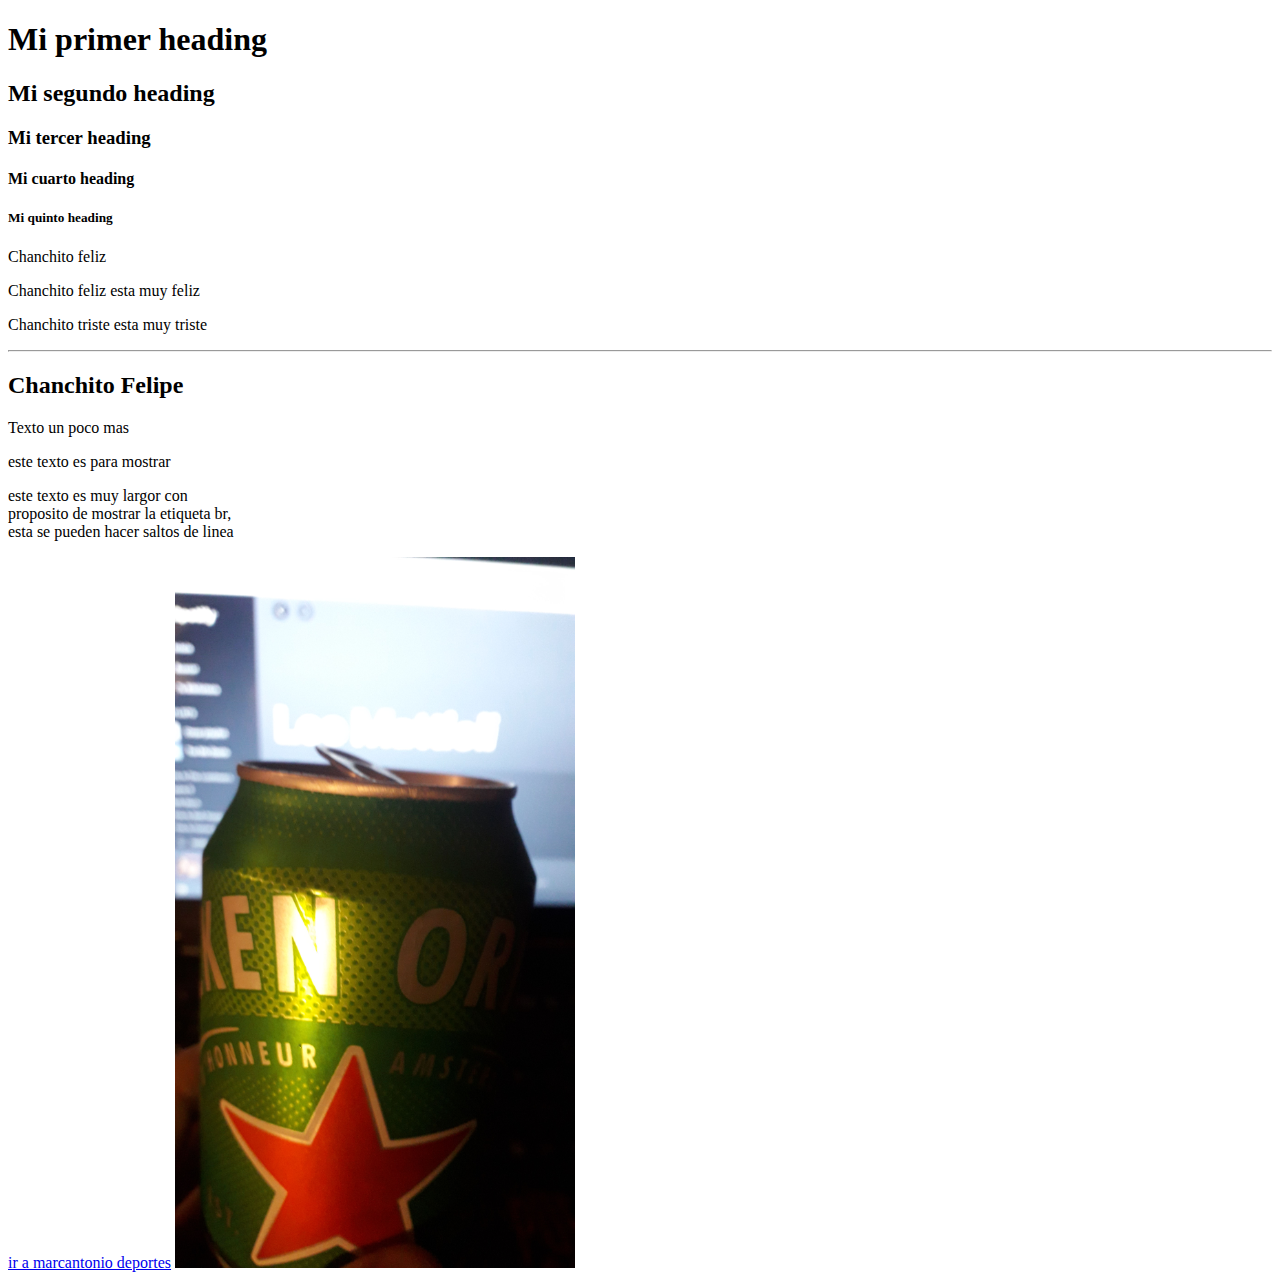
==== index.html @ 498c3e63 "se modifico el archivo index.html" ====
<!DOCTYPE html>
<html lang="en">
<head>
</head>
<body>
    <h1>Mi primer heading</h1>
    <h2>Mi segundo heading</h2>
    <h3>Mi tercer heading</h3>
    <h4>Mi cuarto heading</h4>
    <h5>Mi quinto heading</h5>
    <p>Chanchito feliz</p>
    <p>Chanchito feliz esta muy feliz</p>
    <p>Chanchito triste esta muy triste</p>
    <hr>
    <h2>Chanchito Felipe</h2>
    <p>Texto un poco mas</p>
<!--Este texto es un comentario y no va a aparecer en el explorardor-->
<p> este texto es para mostrar <span></span></p>
<p> este texto es muy largor con <br> proposito de mostrar la etiqueta br, <br> esta se pueden hacer saltos de linea</p>
<a target="_blank" href="https://marcantoniodeportes.com.ar">ir a marcantonio deportes</a>
<img src="img/lata.jpeg" width="400"">
</body>
</html>
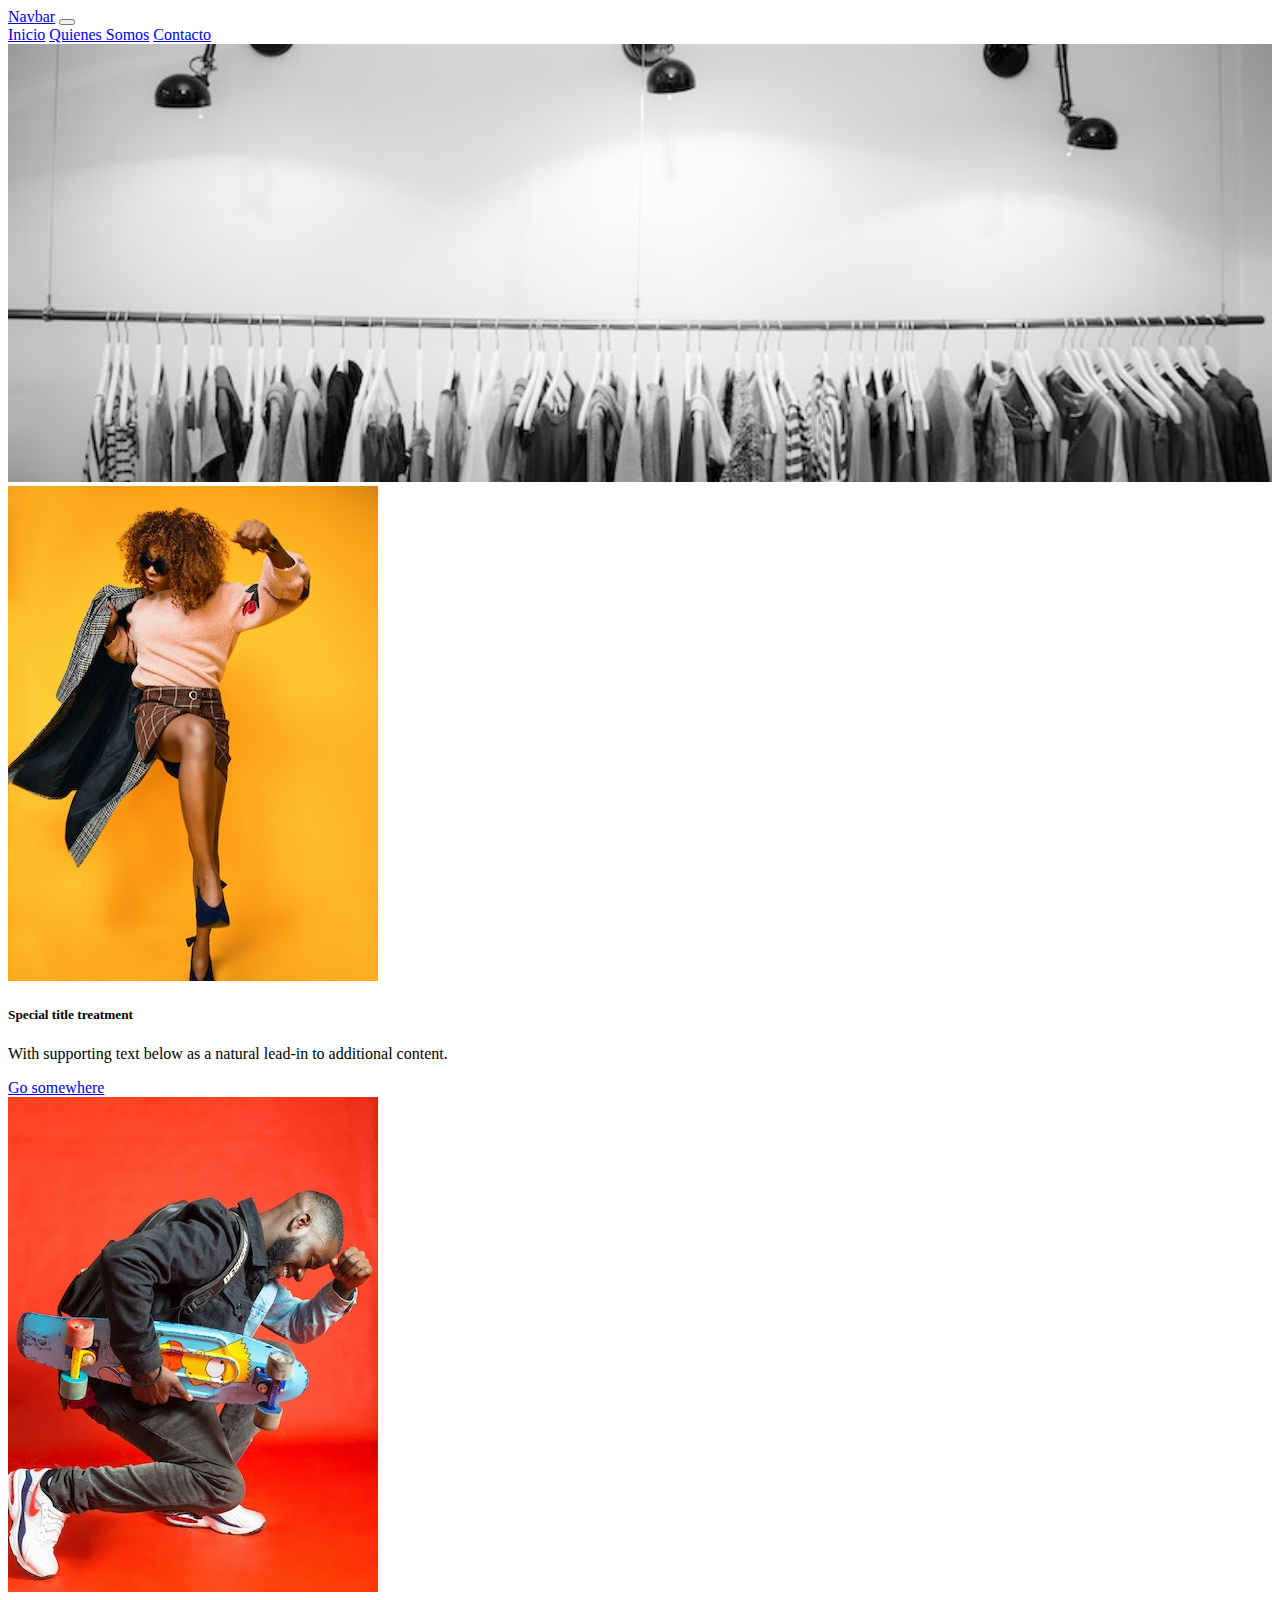
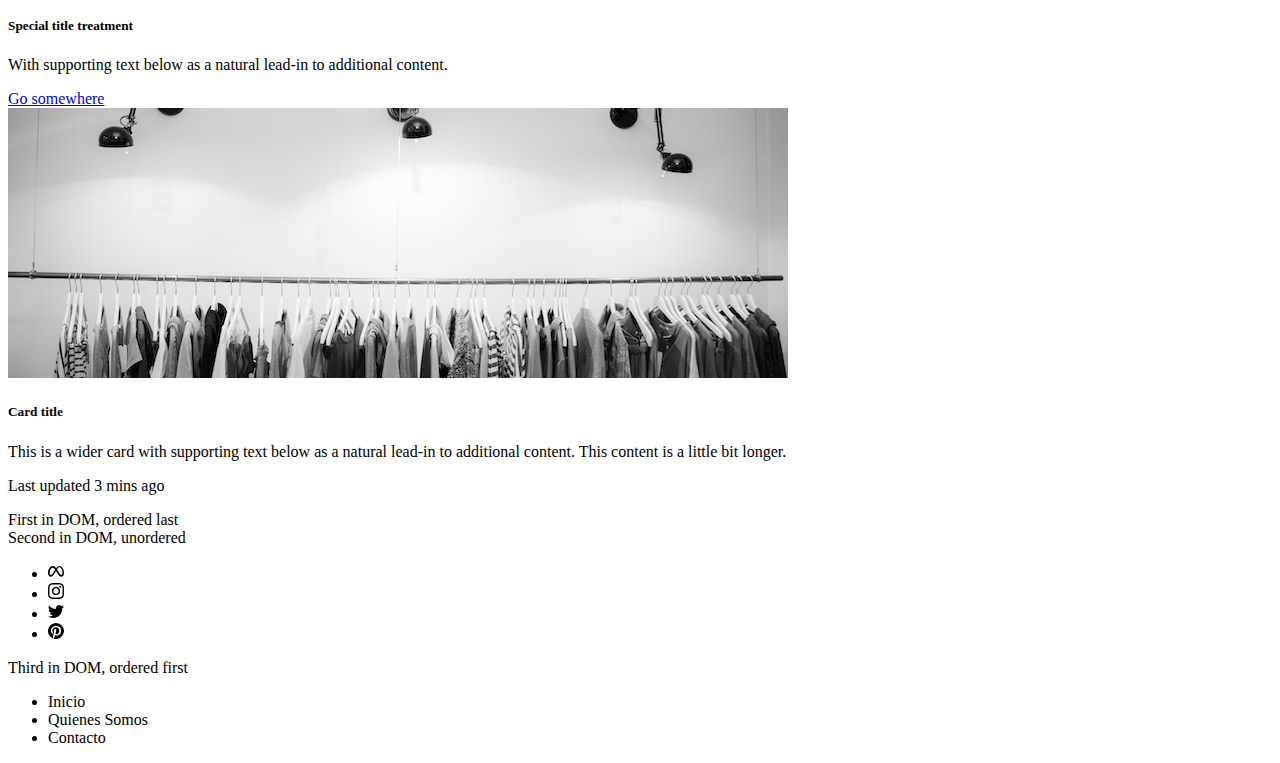
==== commit c58a938b: "se modifico el archivo index" ====
--- a/index.html
+++ b/index.html
@@ -1,23 +1,113 @@
 <!DOCTYPE html>
 <html lang="en">
+
 <head>
+    <meta charset="UTF-8">
+    <meta http-equiv="X-UA-Compatible" content="IE=edge">
+    <meta name="viewport" content="width=device-width, initial-scale=1.0">
+    <!-- CSS only -->
+    <link href="https://cdn.jsdelivr.net/npm/bootstrap@5.2.1/dist/css/bootstrap.min.css" rel="stylesheet"
+        integrity="sha384-iYQeCzEYFbKjA/T2uDLTpkwGzCiq6soy8tYaI1GyVh/UjpbCx/TYkiZhlZB6+fzT" crossorigin="anonymous">
+    <title>Document</title>
 </head>
 <body>
-    <h1>Mi primer heading</h1>
-    <h2>Mi segundo heading</h2>
-    <h3>Mi tercer heading</h3>
-    <h4>Mi cuarto heading</h4>
-    <h5>Mi quinto heading</h5>
-    <p>Chanchito feliz</p>
-    <p>Chanchito feliz esta muy feliz</p>
-    <p>Chanchito triste esta muy triste</p>
-    <hr>
-    <h2>Chanchito Felipe</h2>
-    <p>Texto un poco mas</p>
-<!--Este texto es un comentario y no va a aparecer en el explorardor-->
-<p> este texto es para mostrar <span></span></p>
-<p> este texto es muy largor con <br> proposito de mostrar la etiqueta br, <br> esta se pueden hacer saltos de linea</p>
-<a target="_blank" href="https://marcantoniodeportes.com.ar">ir a marcantonio deportes</a>
-<img src="img/lata.jpeg" width="400"">
+<header>
+    <nav class="navbar navbar-expand-lg bg-light">
+        <div class="container-fluid">
+          <a class="navbar-brand" href="#">Navbar</a>
+          <button class="navbar-toggler" type="button" data-bs-toggle="collapse" data-bs-target="#navbarNavAltMarkup" aria-controls="navbarNavAltMarkup" aria-expanded="false" aria-label="Toggle navigation">
+            <span class="navbar-toggler-icon"></span>
+          </button>
+          <div class="collapse navbar-collapse" id="navbarNavAltMarkup">
+            <div class="navbar-nav">
+              <a class="nav-link active" aria-current="page" href="#">Inicio</a>
+              <a class="nav-link" href="#">Quienes Somos</a>
+              <a class="nav-link" href="#">Contacto</a>
+            </div>
+          </div>
+        </div>
+      </nav>
+      <div>
+        <img src="img/780.jpg" width="100%" alt="">
+      </div>
+
+</header>
+<section>
+  <div class="row">
+    <div class="col-sm-6">
+      <div class="card">
+        <div class="card-body">
+          <img src="img/pexels-godisable-jacob-794062.jpg" alt="">
+          <h5 class="card-title">Special title treatment</h5>
+          <p class="card-text">With supporting text below as a natural lead-in to additional content.</p>
+          <a href="#" class="btn btn-primary">Go somewhere</a>
+        </div>
+      </div>
+    </div>
+    <div class="col-sm-6">
+      <div class="card">
+        <div class="card-body">
+          <img src="img/pexels-philip-boakye-1813947.jpg" alt="">
+          <h5 class="card-title">Special title treatment</h5>
+          <p class="card-text">With supporting text below as a natural lead-in to additional content.</p>
+          <a href="#" class="btn btn-primary">Go somewhere</a>
+        </div>
+      </div>
+    </div>
+  </div>
+</section>
+<section>
+  <div class="card bg-dark text-white">
+    <img class="card-img" src="img/780.jpg" alt="Card image">
+    <div class="card-img-overlay">
+      <h5 class="card-title">Card title</h5>
+      <p class="card-text">This is a wider card with supporting text below as a natural lead-in to additional content. This content is a little bit longer.</p>
+      <p class="card-text">Last updated 3 mins ago</p>
+    </div>
+  </div>
+</section>
+<section></section>
+
+<footer>
+    <div class="container text-center">
+        <div class="row">
+          <div class="col order-last">
+            First in DOM, ordered last
+          </div>
+          <div class="col">
+            Second in DOM, unordered
+            <ul>
+              <li><svg xmlns="http://www.w3.org/2000/svg" width="16" height="16" fill="currentColor" class="bi bi-meta" viewBox="0 0 16 16">
+                <path fill-rule="evenodd" d="M8.217 5.243C9.145 3.988 10.171 3 11.483 3 13.96 3 16 6.153 16.001 9.907c0 2.29-.986 3.725-2.757 3.725-1.543 0-2.395-.866-3.924-3.424l-.667-1.123-.118-.197a54.944 54.944 0 0 0-.53-.877l-1.178 2.08c-1.673 2.925-2.615 3.541-3.923 3.541C1.086 13.632 0 12.217 0 9.973 0 6.388 1.995 3 4.598 3c.319 0 .625.039.924.122.31.086.611.22.913.407.577.359 1.154.915 1.782 1.714Zm1.516 2.224c-.252-.41-.494-.787-.727-1.133L9 6.326c.845-1.305 1.543-1.954 2.372-1.954 1.723 0 3.102 2.537 3.102 5.653 0 1.188-.39 1.877-1.195 1.877-.773 0-1.142-.51-2.61-2.87l-.937-1.565ZM4.846 4.756c.725.1 1.385.634 2.34 2.001A212.13 212.13 0 0 0 5.551 9.3c-1.357 2.126-1.826 2.603-2.581 2.603-.777 0-1.24-.682-1.24-1.9 0-2.602 1.298-5.264 2.846-5.264.091 0 .181.006.27.018Z"/>
+              </svg>
+              <li><svg xmlns="http://www.w3.org/2000/svg" width="16" height="16" fill="currentColor" class="bi bi-instagram" viewBox="0 0 16 16">
+                <path d="M8 0C5.829 0 5.556.01 4.703.048 3.85.088 3.269.222 2.76.42a3.917 3.917 0 0 0-1.417.923A3.927 3.927 0 0 0 .42 2.76C.222 3.268.087 3.85.048 4.7.01 5.555 0 5.827 0 8.001c0 2.172.01 2.444.048 3.297.04.852.174 1.433.372 1.942.205.526.478.972.923 1.417.444.445.89.719 1.416.923.51.198 1.09.333 1.942.372C5.555 15.99 5.827 16 8 16s2.444-.01 3.298-.048c.851-.04 1.434-.174 1.943-.372a3.916 3.916 0 0 0 1.416-.923c.445-.445.718-.891.923-1.417.197-.509.332-1.09.372-1.942C15.99 10.445 16 10.173 16 8s-.01-2.445-.048-3.299c-.04-.851-.175-1.433-.372-1.941a3.926 3.926 0 0 0-.923-1.417A3.911 3.911 0 0 0 13.24.42c-.51-.198-1.092-.333-1.943-.372C10.443.01 10.172 0 7.998 0h.003zm-.717 1.442h.718c2.136 0 2.389.007 3.232.046.78.035 1.204.166 1.486.275.373.145.64.319.92.599.28.28.453.546.598.92.11.281.24.705.275 1.485.039.843.047 1.096.047 3.231s-.008 2.389-.047 3.232c-.035.78-.166 1.203-.275 1.485a2.47 2.47 0 0 1-.599.919c-.28.28-.546.453-.92.598-.28.11-.704.24-1.485.276-.843.038-1.096.047-3.232.047s-2.39-.009-3.233-.047c-.78-.036-1.203-.166-1.485-.276a2.478 2.478 0 0 1-.92-.598 2.48 2.48 0 0 1-.6-.92c-.109-.281-.24-.705-.275-1.485-.038-.843-.046-1.096-.046-3.233 0-2.136.008-2.388.046-3.231.036-.78.166-1.204.276-1.486.145-.373.319-.64.599-.92.28-.28.546-.453.92-.598.282-.11.705-.24 1.485-.276.738-.034 1.024-.044 2.515-.045v.002zm4.988 1.328a.96.96 0 1 0 0 1.92.96.96 0 0 0 0-1.92zm-4.27 1.122a4.109 4.109 0 1 0 0 8.217 4.109 4.109 0 0 0 0-8.217zm0 1.441a2.667 2.667 0 1 1 0 5.334 2.667 2.667 0 0 1 0-5.334z"/>
+              </svg></li></li>
+              <li><svg xmlns="http://www.w3.org/2000/svg" width="16" height="16" fill="currentColor" class="bi bi-twitter" viewBox="0 0 16 16">
+                <path d="M5.026 15c6.038 0 9.341-5.003 9.341-9.334 0-.14 0-.282-.006-.422A6.685 6.685 0 0 0 16 3.542a6.658 6.658 0 0 1-1.889.518 3.301 3.301 0 0 0 1.447-1.817 6.533 6.533 0 0 1-2.087.793A3.286 3.286 0 0 0 7.875 6.03a9.325 9.325 0 0 1-6.767-3.429 3.289 3.289 0 0 0 1.018 4.382A3.323 3.323 0 0 1 .64 6.575v.045a3.288 3.288 0 0 0 2.632 3.218 3.203 3.203 0 0 1-.865.115 3.23 3.23 0 0 1-.614-.057 3.283 3.283 0 0 0 3.067 2.277A6.588 6.588 0 0 1 .78 13.58a6.32 6.32 0 0 1-.78-.045A9.344 9.344 0 0 0 5.026 15z"/>
+              </svg></li>
+              <li><svg xmlns="http://www.w3.org/2000/svg" width="16" height="16" fill="currentColor" class="bi bi-pinterest" viewBox="0 0 16 16">
+                <path d="M8 0a8 8 0 0 0-2.915 15.452c-.07-.633-.134-1.606.027-2.297.146-.625.938-3.977.938-3.977s-.239-.479-.239-1.187c0-1.113.645-1.943 1.448-1.943.682 0 1.012.512 1.012 1.127 0 .686-.437 1.712-.663 2.663-.188.796.4 1.446 1.185 1.446 1.422 0 2.515-1.5 2.515-3.664 0-1.915-1.377-3.254-3.342-3.254-2.276 0-3.612 1.707-3.612 3.471 0 .688.265 1.425.595 1.826a.24.24 0 0 1 .056.23c-.061.252-.196.796-.222.907-.035.146-.116.177-.268.107-1-.465-1.624-1.926-1.624-3.1 0-2.523 1.834-4.84 5.286-4.84 2.775 0 4.932 1.977 4.932 4.62 0 2.757-1.739 4.976-4.151 4.976-.811 0-1.573-.421-1.834-.919l-.498 1.902c-.181.695-.669 1.566-.995 2.097A8 8 0 1 0 8 0z"/>
+              </svg></li>
+            </ul>
+          </div>
+          <div class="col order-first">
+            Third in DOM, ordered first
+            <ul>
+              <li>Inicio</li>
+              <li>Quienes Somos</li>
+              <li>Contacto</li>
+            </ul>
+          </div>
+        </div>
+      </div>
+
+</footer>
+
+    <!-- JavaScript Bundle with Popper -->
+    <script src="https://cdn.jsdelivr.net/npm/bootstrap@5.2.1/dist/js/bootstrap.bundle.min.js"
+        integrity="sha384-u1OknCvxWvY5kfmNBILK2hRnQC3Pr17a+RTT6rIHI7NnikvbZlHgTPOOmMi466C8"
+        crossorigin="anonymous"></script>
 </body>
+
 </html>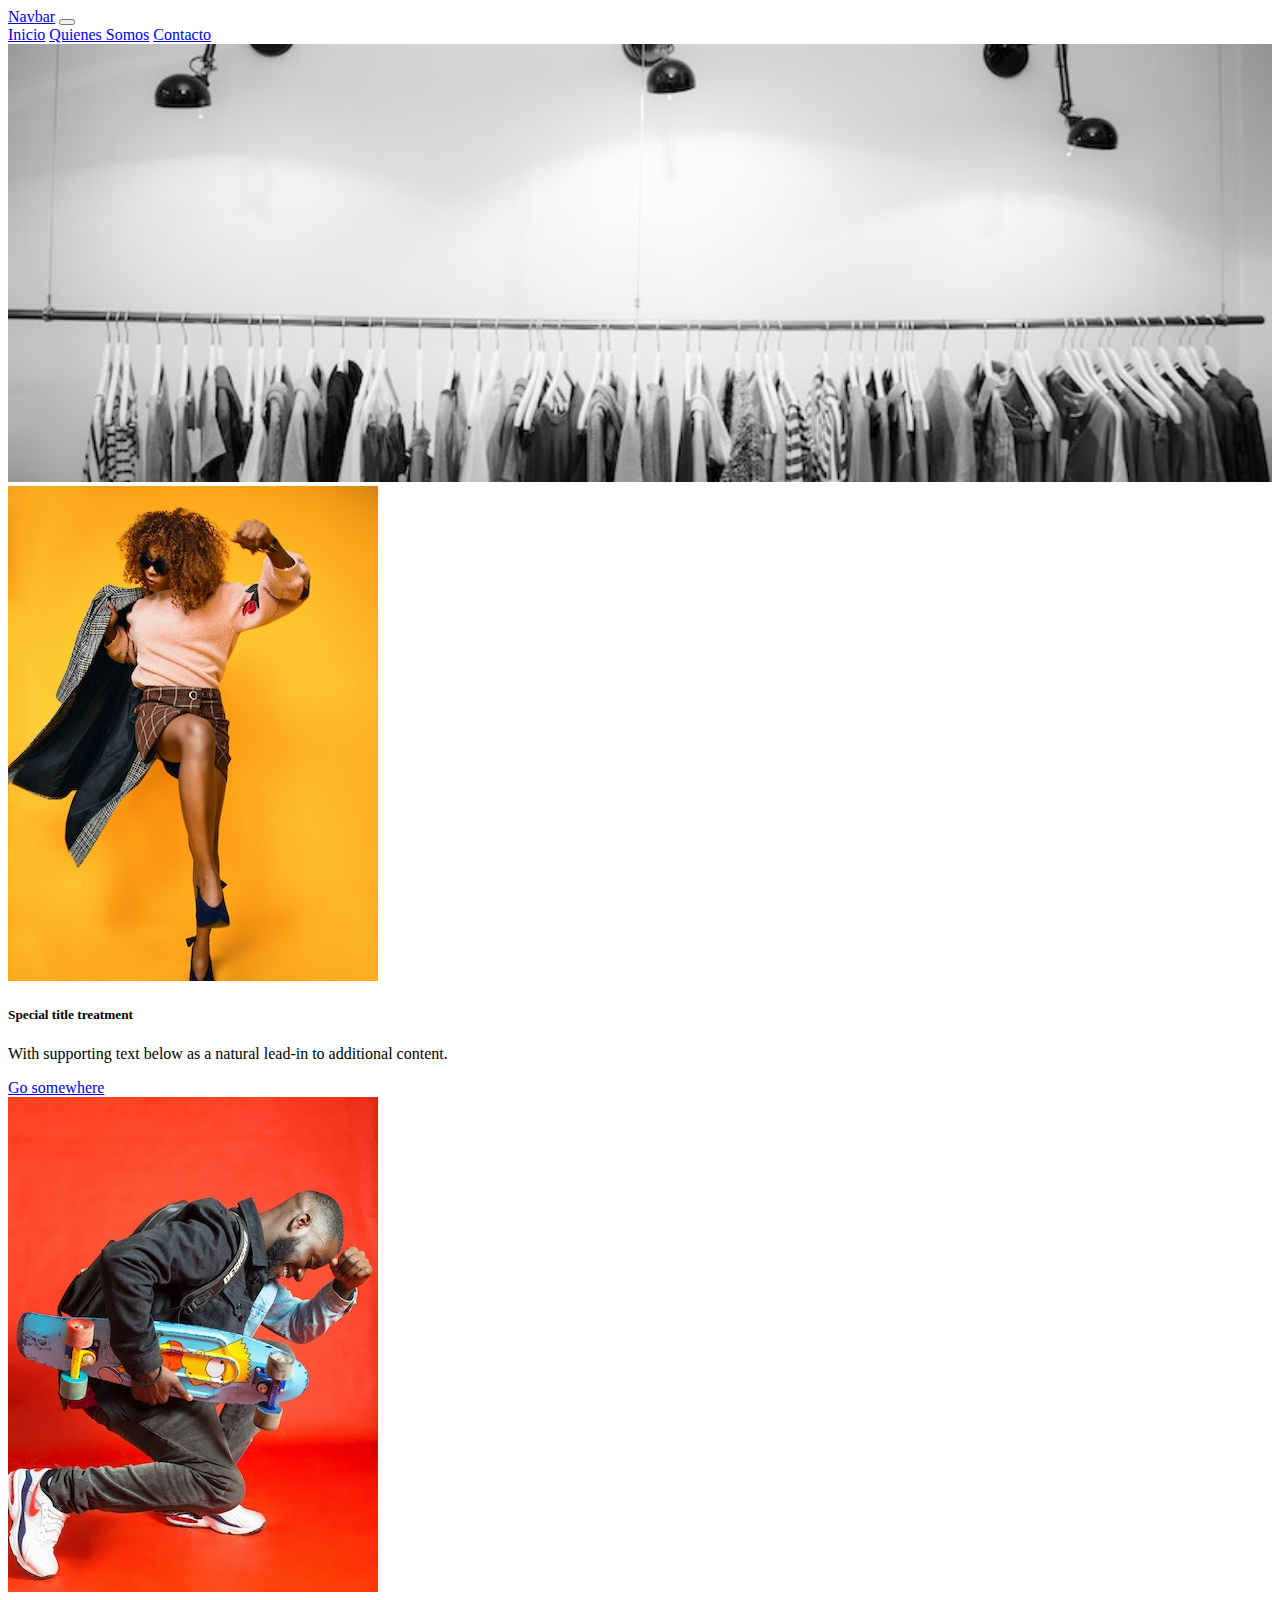
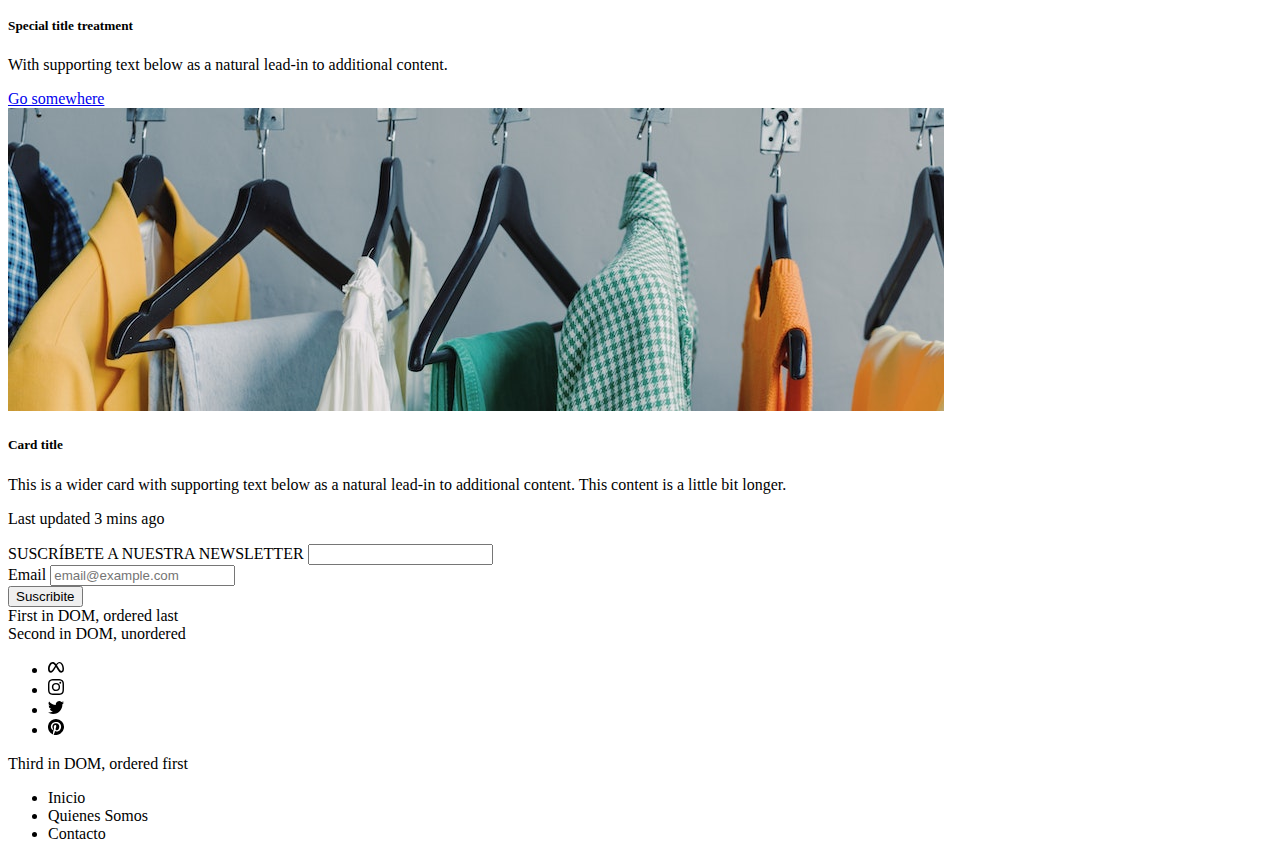
==== commit 64b58dd0: "se agregaron y modificaron archivos" ====
--- a/index.html
+++ b/index.html
@@ -58,7 +58,7 @@
 </section>
 <section>
   <div class="card bg-dark text-white">
-    <img class="card-img" src="img/780.jpg" alt="Card image">
+    <img class="card-img" src="img/pexels-ron-lach-8400603.jpg" alt="Card image">
     <div class="card-img-overlay">
       <h5 class="card-title">Card title</h5>
       <p class="card-text">This is a wider card with supporting text below as a natural lead-in to additional content. This content is a little bit longer.</p>
@@ -66,7 +66,19 @@
     </div>
   </div>
 </section>
-<section></section>
+<section>
+  <form class="form-inline">
+    <div class="form-group mb-2">
+      <label for="staticEmail2" class="sr-only">SUSCRÍBETE A NUESTRA NEWSLETTER</label>
+      <input type="text" readonly class="form-control-plaintext" id="staticEmail2" value="">
+    </div>
+    <div class="form-group mx-sm-3 mb-2">
+      <label for="inputPassword2" class="sr-only">Email</label>
+      <input type="password" class="form-control" id="inputPassword2" placeholder="email@example.com">
+    </div>
+    <button type="submit" class="btn btn-primary mb-2">Suscribite</button>
+  </form>
+</section>
 
 <footer>
     <div class="container text-center">
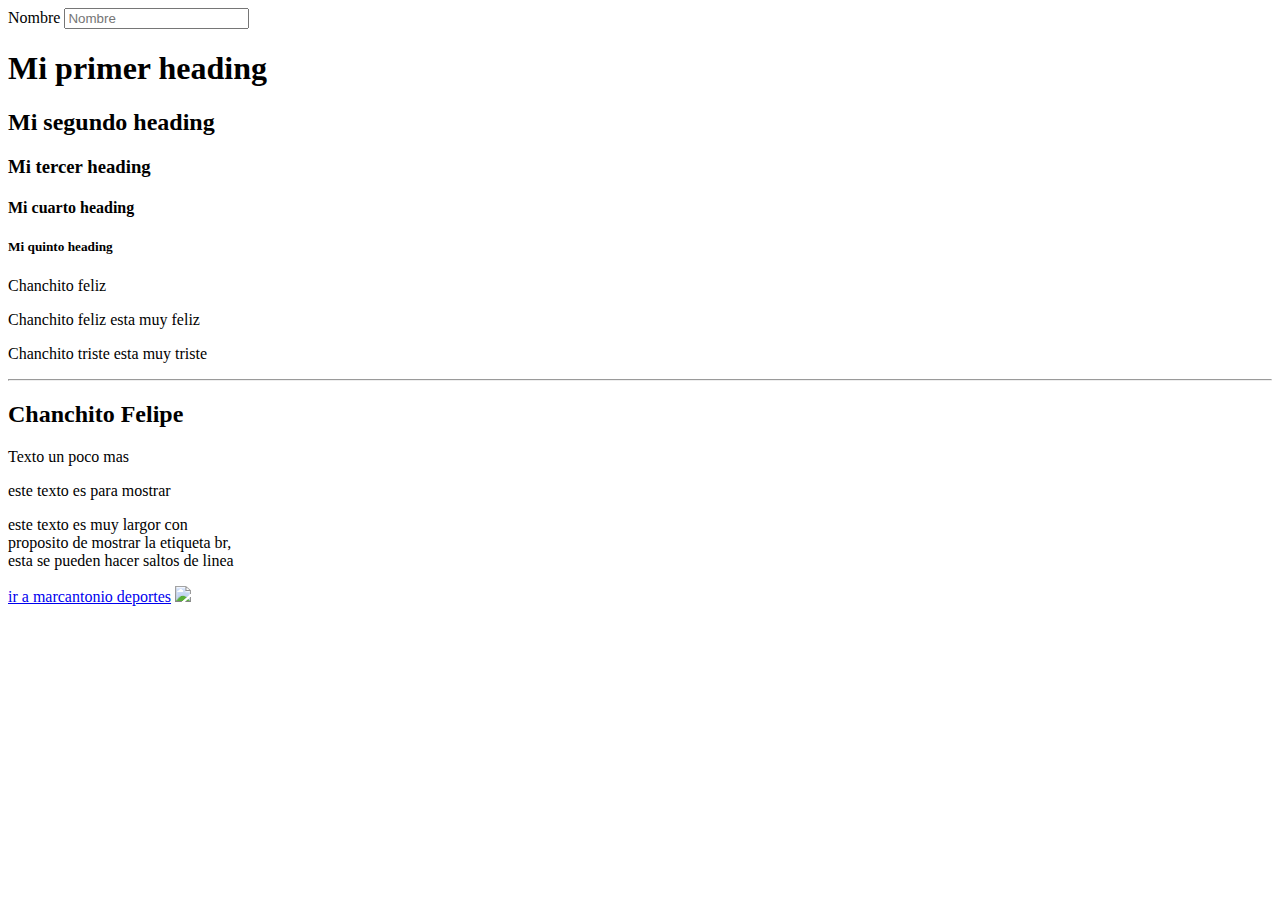
==== commit e487464e: "prueba" ====
--- a/index.html
+++ b/index.html
@@ -1,125 +1,28 @@
 <!DOCTYPE html>
 <html lang="en">
-
 <head>
-    <meta charset="UTF-8">
-    <meta http-equiv="X-UA-Compatible" content="IE=edge">
-    <meta name="viewport" content="width=device-width, initial-scale=1.0">
-    <!-- CSS only -->
-    <link href="https://cdn.jsdelivr.net/npm/bootstrap@5.2.1/dist/css/bootstrap.min.css" rel="stylesheet"
-        integrity="sha384-iYQeCzEYFbKjA/T2uDLTpkwGzCiq6soy8tYaI1GyVh/UjpbCx/TYkiZhlZB6+fzT" crossorigin="anonymous">
-    <title>Document</title>
 </head>
 <body>
-<header>
-    <nav class="navbar navbar-expand-lg bg-light">
-        <div class="container-fluid">
-          <a class="navbar-brand" href="#">Navbar</a>
-          <button class="navbar-toggler" type="button" data-bs-toggle="collapse" data-bs-target="#navbarNavAltMarkup" aria-controls="navbarNavAltMarkup" aria-expanded="false" aria-label="Toggle navigation">
-            <span class="navbar-toggler-icon"></span>
-          </button>
-          <div class="collapse navbar-collapse" id="navbarNavAltMarkup">
-            <div class="navbar-nav">
-              <a class="nav-link active" aria-current="page" href="#">Inicio</a>
-              <a class="nav-link" href="#">Quienes Somos</a>
-              <a class="nav-link" href="#">Contacto</a>
-            </div>
-          </div>
-        </div>
-      </nav>
-      <div>
-        <img src="img/780.jpg" width="100%" alt="">
-      </div>
+    <form>
+        <label for="nombre">Nombre</label> 
+        <input id="nombre" name="nombre" placeholder="Nombre"/>
+    </form>
+    <h1>Mi primer heading</h1>
+    <h2>Mi segundo heading</h2>
+    <h3>Mi tercer heading</h3>
+    <h4>Mi cuarto heading</h4>
+    <h5>Mi quinto heading</h5>
+    <p>Chanchito feliz</p>
+    <p>Chanchito feliz esta muy feliz</p>
+    <p>Chanchito triste esta muy triste</p>
+    <hr>
+    <h2>Chanchito Felipe</h2>
+    <p>Texto un poco mas</p>
+<!--Este texto es un comentario y no va a aparecer en el explorardor-->
+<p> este texto es para mostrar <span></span></p>
+<p> este texto es muy largor con <br> proposito de mostrar la etiqueta br, <br> esta se pueden hacer saltos de linea</p>
+<a target="_blank" href="https://marcantoniodeportes.com.ar">ir a marcantonio deportes</a>
+<img src="img/lata.jpeg" width="400"">
 
-</header>
-<section>
-  <div class="row">
-    <div class="col-sm-6">
-      <div class="card">
-        <div class="card-body">
-          <img src="img/pexels-godisable-jacob-794062.jpg" alt="">
-          <h5 class="card-title">Special title treatment</h5>
-          <p class="card-text">With supporting text below as a natural lead-in to additional content.</p>
-          <a href="#" class="btn btn-primary">Go somewhere</a>
-        </div>
-      </div>
-    </div>
-    <div class="col-sm-6">
-      <div class="card">
-        <div class="card-body">
-          <img src="img/pexels-philip-boakye-1813947.jpg" alt="">
-          <h5 class="card-title">Special title treatment</h5>
-          <p class="card-text">With supporting text below as a natural lead-in to additional content.</p>
-          <a href="#" class="btn btn-primary">Go somewhere</a>
-        </div>
-      </div>
-    </div>
-  </div>
-</section>
-<section>
-  <div class="card bg-dark text-white">
-    <img class="card-img" src="img/pexels-ron-lach-8400603.jpg" alt="Card image">
-    <div class="card-img-overlay">
-      <h5 class="card-title">Card title</h5>
-      <p class="card-text">This is a wider card with supporting text below as a natural lead-in to additional content. This content is a little bit longer.</p>
-      <p class="card-text">Last updated 3 mins ago</p>
-    </div>
-  </div>
-</section>
-<section>
-  <form class="form-inline">
-    <div class="form-group mb-2">
-      <label for="staticEmail2" class="sr-only">SUSCRÍBETE A NUESTRA NEWSLETTER</label>
-      <input type="text" readonly class="form-control-plaintext" id="staticEmail2" value="">
-    </div>
-    <div class="form-group mx-sm-3 mb-2">
-      <label for="inputPassword2" class="sr-only">Email</label>
-      <input type="password" class="form-control" id="inputPassword2" placeholder="email@example.com">
-    </div>
-    <button type="submit" class="btn btn-primary mb-2">Suscribite</button>
-  </form>
-</section>
-
-<footer>
-    <div class="container text-center">
-        <div class="row">
-          <div class="col order-last">
-            First in DOM, ordered last
-          </div>
-          <div class="col">
-            Second in DOM, unordered
-            <ul>
-              <li><svg xmlns="http://www.w3.org/2000/svg" width="16" height="16" fill="currentColor" class="bi bi-meta" viewBox="0 0 16 16">
-                <path fill-rule="evenodd" d="M8.217 5.243C9.145 3.988 10.171 3 11.483 3 13.96 3 16 6.153 16.001 9.907c0 2.29-.986 3.725-2.757 3.725-1.543 0-2.395-.866-3.924-3.424l-.667-1.123-.118-.197a54.944 54.944 0 0 0-.53-.877l-1.178 2.08c-1.673 2.925-2.615 3.541-3.923 3.541C1.086 13.632 0 12.217 0 9.973 0 6.388 1.995 3 4.598 3c.319 0 .625.039.924.122.31.086.611.22.913.407.577.359 1.154.915 1.782 1.714Zm1.516 2.224c-.252-.41-.494-.787-.727-1.133L9 6.326c.845-1.305 1.543-1.954 2.372-1.954 1.723 0 3.102 2.537 3.102 5.653 0 1.188-.39 1.877-1.195 1.877-.773 0-1.142-.51-2.61-2.87l-.937-1.565ZM4.846 4.756c.725.1 1.385.634 2.34 2.001A212.13 212.13 0 0 0 5.551 9.3c-1.357 2.126-1.826 2.603-2.581 2.603-.777 0-1.24-.682-1.24-1.9 0-2.602 1.298-5.264 2.846-5.264.091 0 .181.006.27.018Z"/>
-              </svg>
-              <li><svg xmlns="http://www.w3.org/2000/svg" width="16" height="16" fill="currentColor" class="bi bi-instagram" viewBox="0 0 16 16">
-                <path d="M8 0C5.829 0 5.556.01 4.703.048 3.85.088 3.269.222 2.76.42a3.917 3.917 0 0 0-1.417.923A3.927 3.927 0 0 0 .42 2.76C.222 3.268.087 3.85.048 4.7.01 5.555 0 5.827 0 8.001c0 2.172.01 2.444.048 3.297.04.852.174 1.433.372 1.942.205.526.478.972.923 1.417.444.445.89.719 1.416.923.51.198 1.09.333 1.942.372C5.555 15.99 5.827 16 8 16s2.444-.01 3.298-.048c.851-.04 1.434-.174 1.943-.372a3.916 3.916 0 0 0 1.416-.923c.445-.445.718-.891.923-1.417.197-.509.332-1.09.372-1.942C15.99 10.445 16 10.173 16 8s-.01-2.445-.048-3.299c-.04-.851-.175-1.433-.372-1.941a3.926 3.926 0 0 0-.923-1.417A3.911 3.911 0 0 0 13.24.42c-.51-.198-1.092-.333-1.943-.372C10.443.01 10.172 0 7.998 0h.003zm-.717 1.442h.718c2.136 0 2.389.007 3.232.046.78.035 1.204.166 1.486.275.373.145.64.319.92.599.28.28.453.546.598.92.11.281.24.705.275 1.485.039.843.047 1.096.047 3.231s-.008 2.389-.047 3.232c-.035.78-.166 1.203-.275 1.485a2.47 2.47 0 0 1-.599.919c-.28.28-.546.453-.92.598-.28.11-.704.24-1.485.276-.843.038-1.096.047-3.232.047s-2.39-.009-3.233-.047c-.78-.036-1.203-.166-1.485-.276a2.478 2.478 0 0 1-.92-.598 2.48 2.48 0 0 1-.6-.92c-.109-.281-.24-.705-.275-1.485-.038-.843-.046-1.096-.046-3.233 0-2.136.008-2.388.046-3.231.036-.78.166-1.204.276-1.486.145-.373.319-.64.599-.92.28-.28.546-.453.92-.598.282-.11.705-.24 1.485-.276.738-.034 1.024-.044 2.515-.045v.002zm4.988 1.328a.96.96 0 1 0 0 1.92.96.96 0 0 0 0-1.92zm-4.27 1.122a4.109 4.109 0 1 0 0 8.217 4.109 4.109 0 0 0 0-8.217zm0 1.441a2.667 2.667 0 1 1 0 5.334 2.667 2.667 0 0 1 0-5.334z"/>
-              </svg></li></li>
-              <li><svg xmlns="http://www.w3.org/2000/svg" width="16" height="16" fill="currentColor" class="bi bi-twitter" viewBox="0 0 16 16">
-                <path d="M5.026 15c6.038 0 9.341-5.003 9.341-9.334 0-.14 0-.282-.006-.422A6.685 6.685 0 0 0 16 3.542a6.658 6.658 0 0 1-1.889.518 3.301 3.301 0 0 0 1.447-1.817 6.533 6.533 0 0 1-2.087.793A3.286 3.286 0 0 0 7.875 6.03a9.325 9.325 0 0 1-6.767-3.429 3.289 3.289 0 0 0 1.018 4.382A3.323 3.323 0 0 1 .64 6.575v.045a3.288 3.288 0 0 0 2.632 3.218 3.203 3.203 0 0 1-.865.115 3.23 3.23 0 0 1-.614-.057 3.283 3.283 0 0 0 3.067 2.277A6.588 6.588 0 0 1 .78 13.58a6.32 6.32 0 0 1-.78-.045A9.344 9.344 0 0 0 5.026 15z"/>
-              </svg></li>
-              <li><svg xmlns="http://www.w3.org/2000/svg" width="16" height="16" fill="currentColor" class="bi bi-pinterest" viewBox="0 0 16 16">
-                <path d="M8 0a8 8 0 0 0-2.915 15.452c-.07-.633-.134-1.606.027-2.297.146-.625.938-3.977.938-3.977s-.239-.479-.239-1.187c0-1.113.645-1.943 1.448-1.943.682 0 1.012.512 1.012 1.127 0 .686-.437 1.712-.663 2.663-.188.796.4 1.446 1.185 1.446 1.422 0 2.515-1.5 2.515-3.664 0-1.915-1.377-3.254-3.342-3.254-2.276 0-3.612 1.707-3.612 3.471 0 .688.265 1.425.595 1.826a.24.24 0 0 1 .056.23c-.061.252-.196.796-.222.907-.035.146-.116.177-.268.107-1-.465-1.624-1.926-1.624-3.1 0-2.523 1.834-4.84 5.286-4.84 2.775 0 4.932 1.977 4.932 4.62 0 2.757-1.739 4.976-4.151 4.976-.811 0-1.573-.421-1.834-.919l-.498 1.902c-.181.695-.669 1.566-.995 2.097A8 8 0 1 0 8 0z"/>
-              </svg></li>
-            </ul>
-          </div>
-          <div class="col order-first">
-            Third in DOM, ordered first
-            <ul>
-              <li>Inicio</li>
-              <li>Quienes Somos</li>
-              <li>Contacto</li>
-            </ul>
-          </div>
-        </div>
-      </div>
-
-</footer>
-
-    <!-- JavaScript Bundle with Popper -->
-    <script src="https://cdn.jsdelivr.net/npm/bootstrap@5.2.1/dist/js/bootstrap.bundle.min.js"
-        integrity="sha384-u1OknCvxWvY5kfmNBILK2hRnQC3Pr17a+RTT6rIHI7NnikvbZlHgTPOOmMi466C8"
-        crossorigin="anonymous"></script>
 </body>
-
 </html>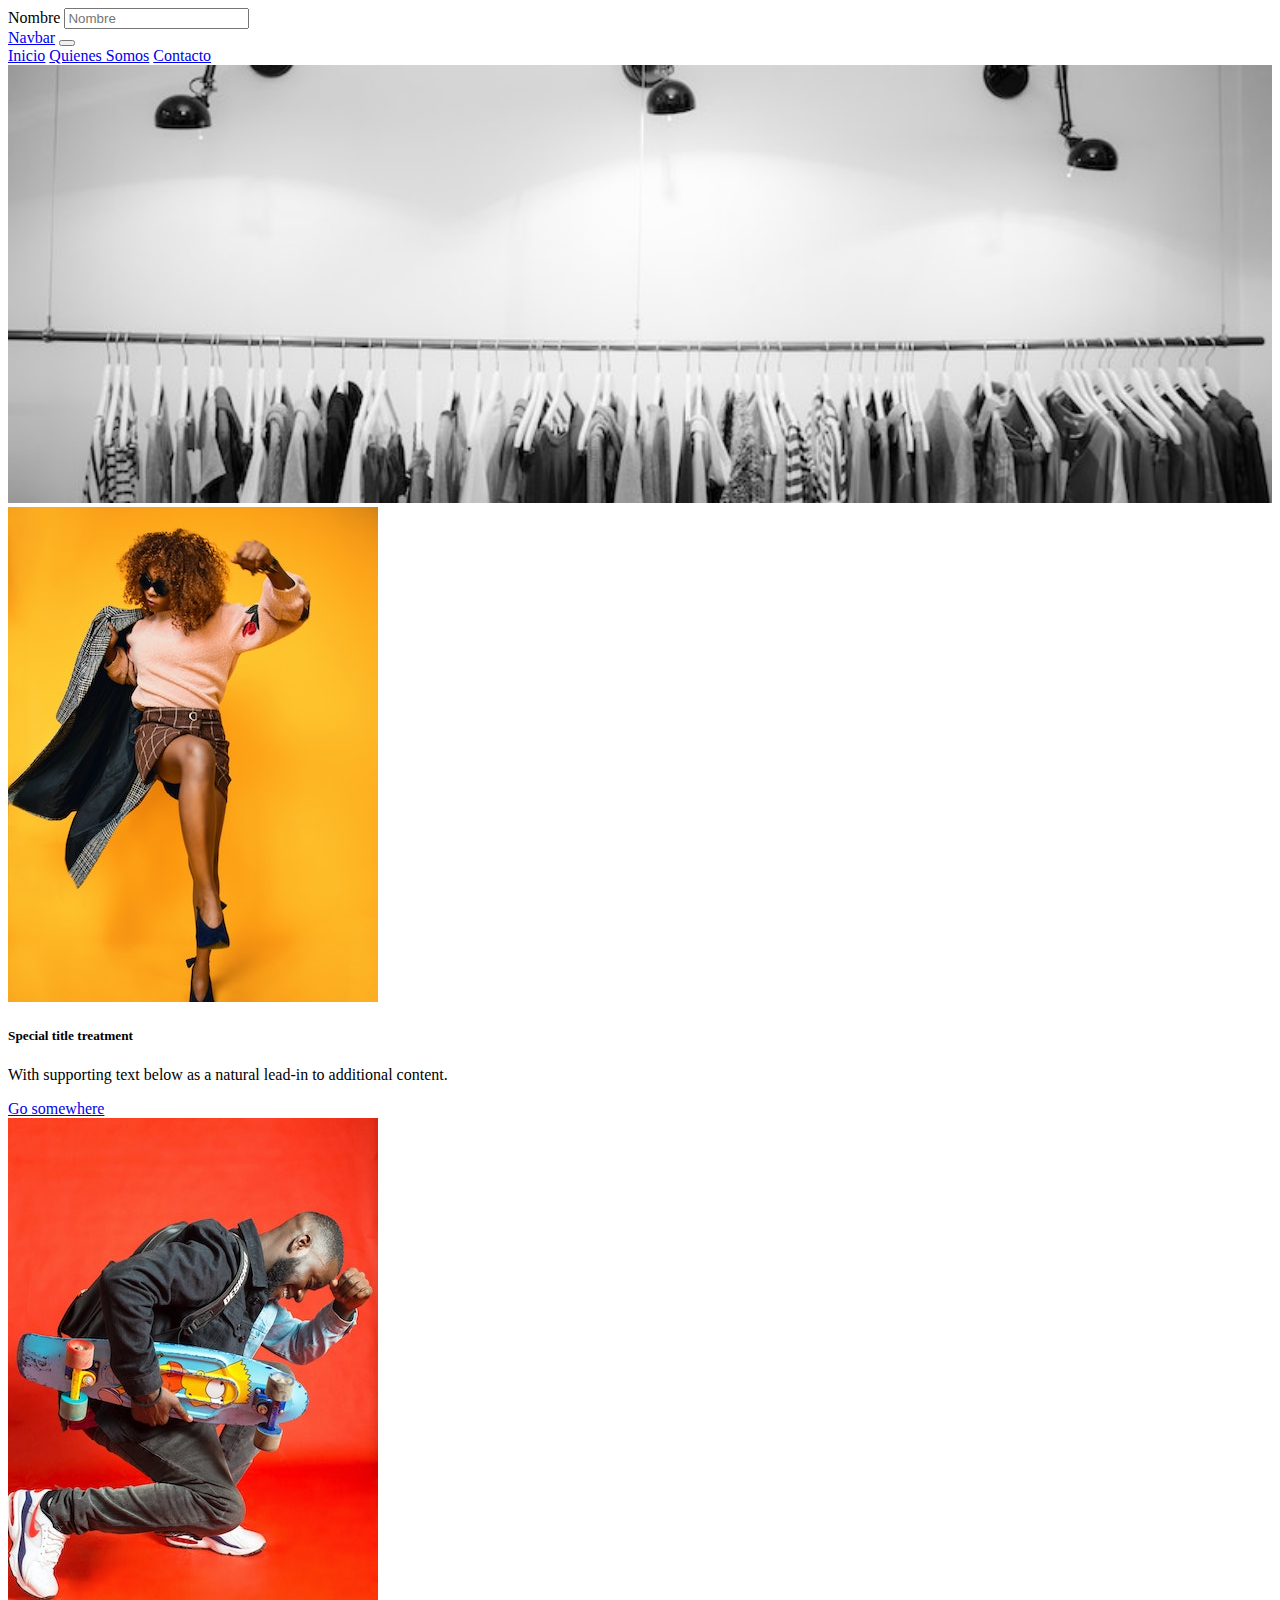
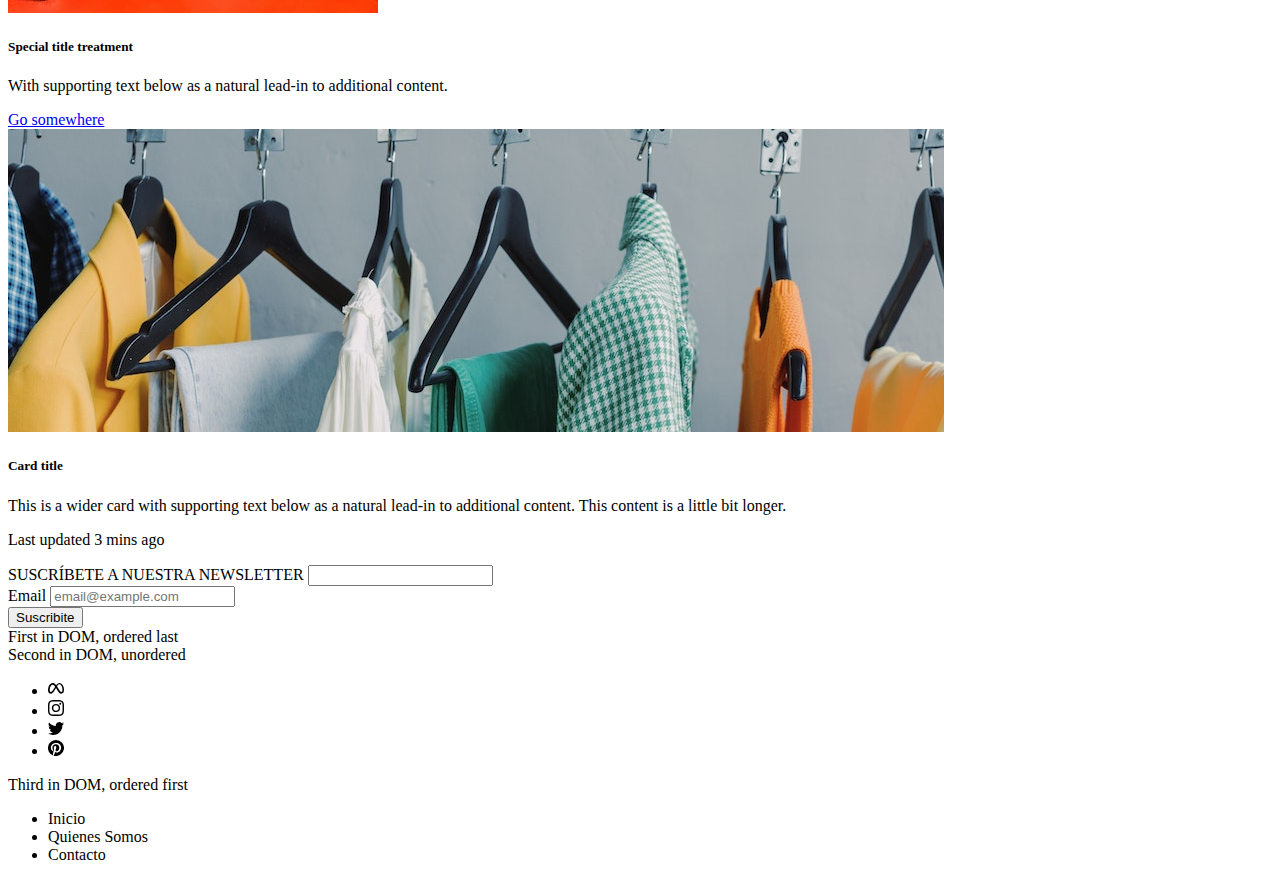
==== commit 60ef0287: "Merge branch 'Main' of https://github.com/rvmatias/practica24-8 into Main" ====
--- a/index.html
+++ b/index.html
@@ -1,28 +1,130 @@
 <!DOCTYPE html>
 <html lang="en">
+
 <head>
+    <meta charset="UTF-8">
+    <meta http-equiv="X-UA-Compatible" content="IE=edge">
+    <meta name="viewport" content="width=device-width, initial-scale=1.0">
+    <!-- CSS only -->
+    <link href="https://cdn.jsdelivr.net/npm/bootstrap@5.2.1/dist/css/bootstrap.min.css" rel="stylesheet"
+        integrity="sha384-iYQeCzEYFbKjA/T2uDLTpkwGzCiq6soy8tYaI1GyVh/UjpbCx/TYkiZhlZB6+fzT" crossorigin="anonymous">
+    <title>Document</title>
 </head>
 <body>
     <form>
         <label for="nombre">Nombre</label> 
         <input id="nombre" name="nombre" placeholder="Nombre"/>
     </form>
-    <h1>Mi primer heading</h1>
-    <h2>Mi segundo heading</h2>
-    <h3>Mi tercer heading</h3>
-    <h4>Mi cuarto heading</h4>
-    <h5>Mi quinto heading</h5>
-    <p>Chanchito feliz</p>
-    <p>Chanchito feliz esta muy feliz</p>
-    <p>Chanchito triste esta muy triste</p>
-    <hr>
-    <h2>Chanchito Felipe</h2>
-    <p>Texto un poco mas</p>
-<!--Este texto es un comentario y no va a aparecer en el explorardor-->
-<p> este texto es para mostrar <span></span></p>
-<p> este texto es muy largor con <br> proposito de mostrar la etiqueta br, <br> esta se pueden hacer saltos de linea</p>
-<a target="_blank" href="https://marcantoniodeportes.com.ar">ir a marcantonio deportes</a>
-<img src="img/lata.jpeg" width="400"">
+<header>
+    <nav class="navbar navbar-expand-lg bg-light">
+        <div class="container-fluid">
+          <a class="navbar-brand" href="#">Navbar</a>
+          <button class="navbar-toggler" type="button" data-bs-toggle="collapse" data-bs-target="#navbarNavAltMarkup" aria-controls="navbarNavAltMarkup" aria-expanded="false" aria-label="Toggle navigation">
+            <span class="navbar-toggler-icon"></span>
+          </button>
+          <div class="collapse navbar-collapse" id="navbarNavAltMarkup">
+            <div class="navbar-nav">
+              <a class="nav-link active" aria-current="page" href="#">Inicio</a>
+              <a class="nav-link" href="#">Quienes Somos</a>
+              <a class="nav-link" href="#">Contacto</a>
+            </div>
+          </div>
+        </div>
+      </nav>
+      <div>
+        <img src="img/780.jpg" width="100%" alt="">
+      </div>
+
+</header>
+<section>
+  <div class="row">
+    <div class="col-sm-6">
+      <div class="card">
+        <div class="card-body">
+          <img src="img/pexels-godisable-jacob-794062.jpg" alt="">
+          <h5 class="card-title">Special title treatment</h5>
+          <p class="card-text">With supporting text below as a natural lead-in to additional content.</p>
+          <a href="#" class="btn btn-primary">Go somewhere</a>
+        </div>
+      </div>
+    </div>
+    <div class="col-sm-6">
+      <div class="card">
+        <div class="card-body">
+          <img src="img/pexels-philip-boakye-1813947.jpg" alt="">
+          <h5 class="card-title">Special title treatment</h5>
+          <p class="card-text">With supporting text below as a natural lead-in to additional content.</p>
+          <a href="#" class="btn btn-primary">Go somewhere</a>
+        </div>
+      </div>
+    </div>
+  </div>
+</section>
+<section>
+  <div class="card bg-dark text-white">
+    <img class="card-img" src="img/pexels-ron-lach-8400603.jpg" alt="Card image">
+    <div class="card-img-overlay">
+      <h5 class="card-title">Card title</h5>
+      <p class="card-text">This is a wider card with supporting text below as a natural lead-in to additional content. This content is a little bit longer.</p>
+      <p class="card-text">Last updated 3 mins ago</p>
+    </div>
+  </div>
+</section>
+<section>
+  <form class="form-inline">
+    <div class="form-group mb-2">
+      <label for="staticEmail2" class="sr-only">SUSCRÍBETE A NUESTRA NEWSLETTER</label>
+      <input type="text" readonly class="form-control-plaintext" id="staticEmail2" value="">
+    </div>
+    <div class="form-group mx-sm-3 mb-2">
+      <label for="inputPassword2" class="sr-only">Email</label>
+      <input type="password" class="form-control" id="inputPassword2" placeholder="email@example.com">
+    </div>
+    <button type="submit" class="btn btn-primary mb-2">Suscribite</button>
+  </form>
+</section>
+
+<footer>
+    <div class="container text-center">
+        <div class="row">
+          <div class="col order-last">
+            First in DOM, ordered last
+          </div>
+          <div class="col">
+            Second in DOM, unordered
+            <ul>
+              <li><svg xmlns="http://www.w3.org/2000/svg" width="16" height="16" fill="currentColor" class="bi bi-meta" viewBox="0 0 16 16">
+                <path fill-rule="evenodd" d="M8.217 5.243C9.145 3.988 10.171 3 11.483 3 13.96 3 16 6.153 16.001 9.907c0 2.29-.986 3.725-2.757 3.725-1.543 0-2.395-.866-3.924-3.424l-.667-1.123-.118-.197a54.944 54.944 0 0 0-.53-.877l-1.178 2.08c-1.673 2.925-2.615 3.541-3.923 3.541C1.086 13.632 0 12.217 0 9.973 0 6.388 1.995 3 4.598 3c.319 0 .625.039.924.122.31.086.611.22.913.407.577.359 1.154.915 1.782 1.714Zm1.516 2.224c-.252-.41-.494-.787-.727-1.133L9 6.326c.845-1.305 1.543-1.954 2.372-1.954 1.723 0 3.102 2.537 3.102 5.653 0 1.188-.39 1.877-1.195 1.877-.773 0-1.142-.51-2.61-2.87l-.937-1.565ZM4.846 4.756c.725.1 1.385.634 2.34 2.001A212.13 212.13 0 0 0 5.551 9.3c-1.357 2.126-1.826 2.603-2.581 2.603-.777 0-1.24-.682-1.24-1.9 0-2.602 1.298-5.264 2.846-5.264.091 0 .181.006.27.018Z"/>
+              </svg>
+              <li><svg xmlns="http://www.w3.org/2000/svg" width="16" height="16" fill="currentColor" class="bi bi-instagram" viewBox="0 0 16 16">
+                <path d="M8 0C5.829 0 5.556.01 4.703.048 3.85.088 3.269.222 2.76.42a3.917 3.917 0 0 0-1.417.923A3.927 3.927 0 0 0 .42 2.76C.222 3.268.087 3.85.048 4.7.01 5.555 0 5.827 0 8.001c0 2.172.01 2.444.048 3.297.04.852.174 1.433.372 1.942.205.526.478.972.923 1.417.444.445.89.719 1.416.923.51.198 1.09.333 1.942.372C5.555 15.99 5.827 16 8 16s2.444-.01 3.298-.048c.851-.04 1.434-.174 1.943-.372a3.916 3.916 0 0 0 1.416-.923c.445-.445.718-.891.923-1.417.197-.509.332-1.09.372-1.942C15.99 10.445 16 10.173 16 8s-.01-2.445-.048-3.299c-.04-.851-.175-1.433-.372-1.941a3.926 3.926 0 0 0-.923-1.417A3.911 3.911 0 0 0 13.24.42c-.51-.198-1.092-.333-1.943-.372C10.443.01 10.172 0 7.998 0h.003zm-.717 1.442h.718c2.136 0 2.389.007 3.232.046.78.035 1.204.166 1.486.275.373.145.64.319.92.599.28.28.453.546.598.92.11.281.24.705.275 1.485.039.843.047 1.096.047 3.231s-.008 2.389-.047 3.232c-.035.78-.166 1.203-.275 1.485a2.47 2.47 0 0 1-.599.919c-.28.28-.546.453-.92.598-.28.11-.704.24-1.485.276-.843.038-1.096.047-3.232.047s-2.39-.009-3.233-.047c-.78-.036-1.203-.166-1.485-.276a2.478 2.478 0 0 1-.92-.598 2.48 2.48 0 0 1-.6-.92c-.109-.281-.24-.705-.275-1.485-.038-.843-.046-1.096-.046-3.233 0-2.136.008-2.388.046-3.231.036-.78.166-1.204.276-1.486.145-.373.319-.64.599-.92.28-.28.546-.453.92-.598.282-.11.705-.24 1.485-.276.738-.034 1.024-.044 2.515-.045v.002zm4.988 1.328a.96.96 0 1 0 0 1.92.96.96 0 0 0 0-1.92zm-4.27 1.122a4.109 4.109 0 1 0 0 8.217 4.109 4.109 0 0 0 0-8.217zm0 1.441a2.667 2.667 0 1 1 0 5.334 2.667 2.667 0 0 1 0-5.334z"/>
+              </svg></li></li>
+              <li><svg xmlns="http://www.w3.org/2000/svg" width="16" height="16" fill="currentColor" class="bi bi-twitter" viewBox="0 0 16 16">
+                <path d="M5.026 15c6.038 0 9.341-5.003 9.341-9.334 0-.14 0-.282-.006-.422A6.685 6.685 0 0 0 16 3.542a6.658 6.658 0 0 1-1.889.518 3.301 3.301 0 0 0 1.447-1.817 6.533 6.533 0 0 1-2.087.793A3.286 3.286 0 0 0 7.875 6.03a9.325 9.325 0 0 1-6.767-3.429 3.289 3.289 0 0 0 1.018 4.382A3.323 3.323 0 0 1 .64 6.575v.045a3.288 3.288 0 0 0 2.632 3.218 3.203 3.203 0 0 1-.865.115 3.23 3.23 0 0 1-.614-.057 3.283 3.283 0 0 0 3.067 2.277A6.588 6.588 0 0 1 .78 13.58a6.32 6.32 0 0 1-.78-.045A9.344 9.344 0 0 0 5.026 15z"/>
+              </svg></li>
+              <li><svg xmlns="http://www.w3.org/2000/svg" width="16" height="16" fill="currentColor" class="bi bi-pinterest" viewBox="0 0 16 16">
+                <path d="M8 0a8 8 0 0 0-2.915 15.452c-.07-.633-.134-1.606.027-2.297.146-.625.938-3.977.938-3.977s-.239-.479-.239-1.187c0-1.113.645-1.943 1.448-1.943.682 0 1.012.512 1.012 1.127 0 .686-.437 1.712-.663 2.663-.188.796.4 1.446 1.185 1.446 1.422 0 2.515-1.5 2.515-3.664 0-1.915-1.377-3.254-3.342-3.254-2.276 0-3.612 1.707-3.612 3.471 0 .688.265 1.425.595 1.826a.24.24 0 0 1 .056.23c-.061.252-.196.796-.222.907-.035.146-.116.177-.268.107-1-.465-1.624-1.926-1.624-3.1 0-2.523 1.834-4.84 5.286-4.84 2.775 0 4.932 1.977 4.932 4.62 0 2.757-1.739 4.976-4.151 4.976-.811 0-1.573-.421-1.834-.919l-.498 1.902c-.181.695-.669 1.566-.995 2.097A8 8 0 1 0 8 0z"/>
+              </svg></li>
+            </ul>
+          </div>
+          <div class="col order-first">
+            Third in DOM, ordered first
+            <ul>
+              <li>Inicio</li>
+              <li>Quienes Somos</li>
+              <li>Contacto</li>
+            </ul>
+          </div>
+        </div>
+      </div>
+
+</footer>
+
+    <!-- JavaScript Bundle with Popper -->
+    <script src="https://cdn.jsdelivr.net/npm/bootstrap@5.2.1/dist/js/bootstrap.bundle.min.js"
+        integrity="sha384-u1OknCvxWvY5kfmNBILK2hRnQC3Pr17a+RTT6rIHI7NnikvbZlHgTPOOmMi466C8"
+        crossorigin="anonymous"></script>
 
 </body>
+
 </html>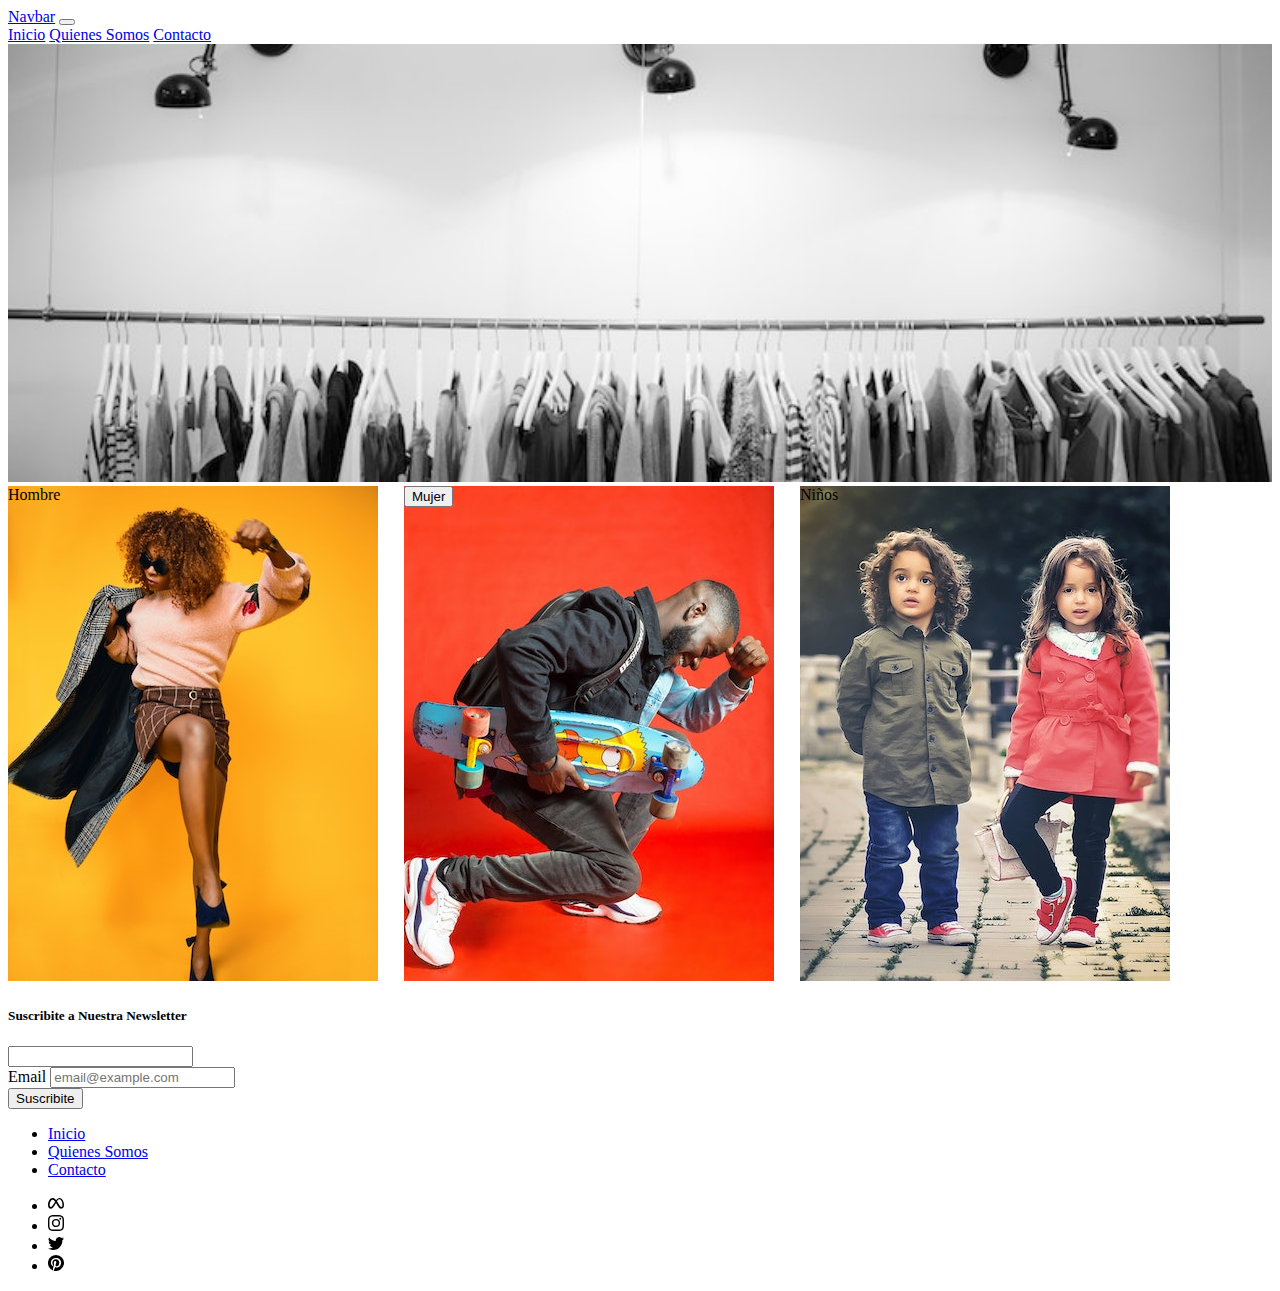
==== commit 31818c2c: "se modificaron los archivos" ====
--- a/index.html
+++ b/index.html
@@ -2,128 +2,116 @@
 <html lang="en">
 
 <head>
-    <meta charset="UTF-8">
-    <meta http-equiv="X-UA-Compatible" content="IE=edge">
-    <meta name="viewport" content="width=device-width, initial-scale=1.0">
-    <!-- CSS only -->
-    <link href="https://cdn.jsdelivr.net/npm/bootstrap@5.2.1/dist/css/bootstrap.min.css" rel="stylesheet"
-        integrity="sha384-iYQeCzEYFbKjA/T2uDLTpkwGzCiq6soy8tYaI1GyVh/UjpbCx/TYkiZhlZB6+fzT" crossorigin="anonymous">
-    <title>Document</title>
+  <meta charset="UTF-8">
+  <meta http-equiv="X-UA-Compatible" content="IE=edge">
+  <meta name="viewport" content="width=device-width, initial-scale=1.0">
+  <!-- CSS only -->
+  <link href="https://cdn.jsdelivr.net/npm/bootstrap@5.2.1/dist/css/bootstrap.min.css" rel="stylesheet"
+    integrity="sha384-iYQeCzEYFbKjA/T2uDLTpkwGzCiq6soy8tYaI1GyVh/UjpbCx/TYkiZhlZB6+fzT" crossorigin="anonymous">
+    <link rel="stylesheet" href="style.css">
+  <title>Document</title>
 </head>
+
 <body>
-    <form>
-        <label for="nombre">Nombre</label> 
-        <input id="nombre" name="nombre" placeholder="Nombre"/>
-    </form>
-<header>
+  <header>
     <nav class="navbar navbar-expand-lg bg-light">
-        <div class="container-fluid">
-          <a class="navbar-brand" href="#">Navbar</a>
-          <button class="navbar-toggler" type="button" data-bs-toggle="collapse" data-bs-target="#navbarNavAltMarkup" aria-controls="navbarNavAltMarkup" aria-expanded="false" aria-label="Toggle navigation">
-            <span class="navbar-toggler-icon"></span>
-          </button>
-          <div class="collapse navbar-collapse" id="navbarNavAltMarkup">
-            <div class="navbar-nav">
-              <a class="nav-link active" aria-current="page" href="#">Inicio</a>
-              <a class="nav-link" href="#">Quienes Somos</a>
-              <a class="nav-link" href="#">Contacto</a>
-            </div>
+      <div class="container-fluid">
+        <a class="navbar-brand" href="#">Navbar</a>
+        <button class="navbar-toggler" type="button" data-bs-toggle="collapse" data-bs-target="#navbarNavAltMarkup"
+          aria-controls="navbarNavAltMarkup" aria-expanded="false" aria-label="Toggle navigation">
+          <span class="navbar-toggler-icon"></span>
+        </button>
+        <div class="collapse navbar-collapse" id="navbarNavAltMarkup">
+          <div class="navbar-nav">
+            <a class="nav-link active" aria-current="page" href="index.html">Inicio</a>
+            <a class="nav-link" href="Quienes Somos.html">Quienes Somos</a>
+            <a class="nav-link" href="Contacto.Html">Contacto</a>
           </div>
         </div>
-      </nav>
+      </div>
+    </nav>
+    <div>
+      <img src="img/780.jpg" width="100%" alt="">
+    </div>
+ </header>
+  <section class="genero">
+    <article class="hombre">
       <div>
-        <img src="img/780.jpg" width="100%" alt="">
+        Hombre
       </div>
+    </article>
+    <article class="mujer">
+      <button type="button" class="btn btn-primary"
+        style="--bs-btn-padding-y: .25rem; --bs-btn-padding-x: .5rem; --bs-btn-font-size: .75rem;">
+        Mujer
+      </button>
+    </article>
+    <article class="niño">
+      Niños
+    </article>
+  </section>
+  <section>
+    <form class="form-inline">
+      <div class="form-group mb-2">
+        <label for="staticEmail2" class="sr-only">
+          <h5>Suscribite a Nuestra Newsletter</h5>
+        </label>
+        <input type="text" readonly class="form-control-plaintext" id="staticEmail2" value="">
+      </div>
+      <div class="form-group mx-sm-3 mb-2">
+        <label for="inputPassword2" class="sr-only">Email</label>
+        <input type="password" class="form-control" id="inputPassword2" placeholder="email@example.com">
+      </div>
+      <button type="submit" class="btn btn-primary mb-2">Suscribite</button>
+    </form>
+  </section>
 
-</header>
-<section>
-  <div class="row">
-    <div class="col-sm-6">
-      <div class="card">
-        <div class="card-body">
-          <img src="img/pexels-godisable-jacob-794062.jpg" alt="">
-          <h5 class="card-title">Special title treatment</h5>
-          <p class="card-text">With supporting text below as a natural lead-in to additional content.</p>
-          <a href="#" class="btn btn-primary">Go somewhere</a>
+  <footer>
+    <div class="container text-center">
+      <div class="row">
+        <div class="col order-last">
+          <ul>
+            <li><a href="index.html">Inicio</a></li>
+            <li><a href="Quienes Somos.html">Quienes Somos</a></li>
+            <li><a href="Contacto.Html">Contacto</a></li>
+          </ul>
+        </div>
+        <div class="col">
+          <ul>
+            <li><svg xmlns="http://www.w3.org/2000/svg" width="16" height="16" fill="currentColor" class="bi bi-meta"
+                viewBox="0 0 16 16">
+                <path fill-rule="evenodd"
+                  d="M8.217 5.243C9.145 3.988 10.171 3 11.483 3 13.96 3 16 6.153 16.001 9.907c0 2.29-.986 3.725-2.757 3.725-1.543 0-2.395-.866-3.924-3.424l-.667-1.123-.118-.197a54.944 54.944 0 0 0-.53-.877l-1.178 2.08c-1.673 2.925-2.615 3.541-3.923 3.541C1.086 13.632 0 12.217 0 9.973 0 6.388 1.995 3 4.598 3c.319 0 .625.039.924.122.31.086.611.22.913.407.577.359 1.154.915 1.782 1.714Zm1.516 2.224c-.252-.41-.494-.787-.727-1.133L9 6.326c.845-1.305 1.543-1.954 2.372-1.954 1.723 0 3.102 2.537 3.102 5.653 0 1.188-.39 1.877-1.195 1.877-.773 0-1.142-.51-2.61-2.87l-.937-1.565ZM4.846 4.756c.725.1 1.385.634 2.34 2.001A212.13 212.13 0 0 0 5.551 9.3c-1.357 2.126-1.826 2.603-2.581 2.603-.777 0-1.24-.682-1.24-1.9 0-2.602 1.298-5.264 2.846-5.264.091 0 .181.006.27.018Z" />
+              </svg>
+            <li><svg xmlns="http://www.w3.org/2000/svg" width="16" height="16" fill="currentColor"
+                class="bi bi-instagram" viewBox="0 0 16 16">
+                <path
+                  d="M8 0C5.829 0 5.556.01 4.703.048 3.85.088 3.269.222 2.76.42a3.917 3.917 0 0 0-1.417.923A3.927 3.927 0 0 0 .42 2.76C.222 3.268.087 3.85.048 4.7.01 5.555 0 5.827 0 8.001c0 2.172.01 2.444.048 3.297.04.852.174 1.433.372 1.942.205.526.478.972.923 1.417.444.445.89.719 1.416.923.51.198 1.09.333 1.942.372C5.555 15.99 5.827 16 8 16s2.444-.01 3.298-.048c.851-.04 1.434-.174 1.943-.372a3.916 3.916 0 0 0 1.416-.923c.445-.445.718-.891.923-1.417.197-.509.332-1.09.372-1.942C15.99 10.445 16 10.173 16 8s-.01-2.445-.048-3.299c-.04-.851-.175-1.433-.372-1.941a3.926 3.926 0 0 0-.923-1.417A3.911 3.911 0 0 0 13.24.42c-.51-.198-1.092-.333-1.943-.372C10.443.01 10.172 0 7.998 0h.003zm-.717 1.442h.718c2.136 0 2.389.007 3.232.046.78.035 1.204.166 1.486.275.373.145.64.319.92.599.28.28.453.546.598.92.11.281.24.705.275 1.485.039.843.047 1.096.047 3.231s-.008 2.389-.047 3.232c-.035.78-.166 1.203-.275 1.485a2.47 2.47 0 0 1-.599.919c-.28.28-.546.453-.92.598-.28.11-.704.24-1.485.276-.843.038-1.096.047-3.232.047s-2.39-.009-3.233-.047c-.78-.036-1.203-.166-1.485-.276a2.478 2.478 0 0 1-.92-.598 2.48 2.48 0 0 1-.6-.92c-.109-.281-.24-.705-.275-1.485-.038-.843-.046-1.096-.046-3.233 0-2.136.008-2.388.046-3.231.036-.78.166-1.204.276-1.486.145-.373.319-.64.599-.92.28-.28.546-.453.92-.598.282-.11.705-.24 1.485-.276.738-.034 1.024-.044 2.515-.045v.002zm4.988 1.328a.96.96 0 1 0 0 1.92.96.96 0 0 0 0-1.92zm-4.27 1.122a4.109 4.109 0 1 0 0 8.217 4.109 4.109 0 0 0 0-8.217zm0 1.441a2.667 2.667 0 1 1 0 5.334 2.667 2.667 0 0 1 0-5.334z" />
+              </svg></li>
+            </li>
+            <li><svg xmlns="http://www.w3.org/2000/svg" width="16" height="16" fill="currentColor" class="bi bi-twitter"
+                viewBox="0 0 16 16">
+                <path
+                  d="M5.026 15c6.038 0 9.341-5.003 9.341-9.334 0-.14 0-.282-.006-.422A6.685 6.685 0 0 0 16 3.542a6.658 6.658 0 0 1-1.889.518 3.301 3.301 0 0 0 1.447-1.817 6.533 6.533 0 0 1-2.087.793A3.286 3.286 0 0 0 7.875 6.03a9.325 9.325 0 0 1-6.767-3.429 3.289 3.289 0 0 0 1.018 4.382A3.323 3.323 0 0 1 .64 6.575v.045a3.288 3.288 0 0 0 2.632 3.218 3.203 3.203 0 0 1-.865.115 3.23 3.23 0 0 1-.614-.057 3.283 3.283 0 0 0 3.067 2.277A6.588 6.588 0 0 1 .78 13.58a6.32 6.32 0 0 1-.78-.045A9.344 9.344 0 0 0 5.026 15z" />
+              </svg></li>
+            <li><svg xmlns="http://www.w3.org/2000/svg" width="16" height="16" fill="currentColor"
+                class="bi bi-pinterest" viewBox="0 0 16 16">
+                <path
+                  d="M8 0a8 8 0 0 0-2.915 15.452c-.07-.633-.134-1.606.027-2.297.146-.625.938-3.977.938-3.977s-.239-.479-.239-1.187c0-1.113.645-1.943 1.448-1.943.682 0 1.012.512 1.012 1.127 0 .686-.437 1.712-.663 2.663-.188.796.4 1.446 1.185 1.446 1.422 0 2.515-1.5 2.515-3.664 0-1.915-1.377-3.254-3.342-3.254-2.276 0-3.612 1.707-3.612 3.471 0 .688.265 1.425.595 1.826a.24.24 0 0 1 .056.23c-.061.252-.196.796-.222.907-.035.146-.116.177-.268.107-1-.465-1.624-1.926-1.624-3.1 0-2.523 1.834-4.84 5.286-4.84 2.775 0 4.932 1.977 4.932 4.62 0 2.757-1.739 4.976-4.151 4.976-.811 0-1.573-.421-1.834-.919l-.498 1.902c-.181.695-.669 1.566-.995 2.097A8 8 0 1 0 8 0z" />
+              </svg></li>
+          </ul>
+        </div>
+        <div class="col order-first">
         </div>
       </div>
     </div>
-    <div class="col-sm-6">
-      <div class="card">
-        <div class="card-body">
-          <img src="img/pexels-philip-boakye-1813947.jpg" alt="">
-          <h5 class="card-title">Special title treatment</h5>
-          <p class="card-text">With supporting text below as a natural lead-in to additional content.</p>
-          <a href="#" class="btn btn-primary">Go somewhere</a>
-        </div>
-      </div>
-    </div>
-  </div>
-</section>
-<section>
-  <div class="card bg-dark text-white">
-    <img class="card-img" src="img/pexels-ron-lach-8400603.jpg" alt="Card image">
-    <div class="card-img-overlay">
-      <h5 class="card-title">Card title</h5>
-      <p class="card-text">This is a wider card with supporting text below as a natural lead-in to additional content. This content is a little bit longer.</p>
-      <p class="card-text">Last updated 3 mins ago</p>
-    </div>
-  </div>
-</section>
-<section>
-  <form class="form-inline">
-    <div class="form-group mb-2">
-      <label for="staticEmail2" class="sr-only">SUSCRÍBETE A NUESTRA NEWSLETTER</label>
-      <input type="text" readonly class="form-control-plaintext" id="staticEmail2" value="">
-    </div>
-    <div class="form-group mx-sm-3 mb-2">
-      <label for="inputPassword2" class="sr-only">Email</label>
-      <input type="password" class="form-control" id="inputPassword2" placeholder="email@example.com">
-    </div>
-    <button type="submit" class="btn btn-primary mb-2">Suscribite</button>
-  </form>
-</section>
 
-<footer>
-    <div class="container text-center">
-        <div class="row">
-          <div class="col order-last">
-            First in DOM, ordered last
-          </div>
-          <div class="col">
-            Second in DOM, unordered
-            <ul>
-              <li><svg xmlns="http://www.w3.org/2000/svg" width="16" height="16" fill="currentColor" class="bi bi-meta" viewBox="0 0 16 16">
-                <path fill-rule="evenodd" d="M8.217 5.243C9.145 3.988 10.171 3 11.483 3 13.96 3 16 6.153 16.001 9.907c0 2.29-.986 3.725-2.757 3.725-1.543 0-2.395-.866-3.924-3.424l-.667-1.123-.118-.197a54.944 54.944 0 0 0-.53-.877l-1.178 2.08c-1.673 2.925-2.615 3.541-3.923 3.541C1.086 13.632 0 12.217 0 9.973 0 6.388 1.995 3 4.598 3c.319 0 .625.039.924.122.31.086.611.22.913.407.577.359 1.154.915 1.782 1.714Zm1.516 2.224c-.252-.41-.494-.787-.727-1.133L9 6.326c.845-1.305 1.543-1.954 2.372-1.954 1.723 0 3.102 2.537 3.102 5.653 0 1.188-.39 1.877-1.195 1.877-.773 0-1.142-.51-2.61-2.87l-.937-1.565ZM4.846 4.756c.725.1 1.385.634 2.34 2.001A212.13 212.13 0 0 0 5.551 9.3c-1.357 2.126-1.826 2.603-2.581 2.603-.777 0-1.24-.682-1.24-1.9 0-2.602 1.298-5.264 2.846-5.264.091 0 .181.006.27.018Z"/>
-              </svg>
-              <li><svg xmlns="http://www.w3.org/2000/svg" width="16" height="16" fill="currentColor" class="bi bi-instagram" viewBox="0 0 16 16">
-                <path d="M8 0C5.829 0 5.556.01 4.703.048 3.85.088 3.269.222 2.76.42a3.917 3.917 0 0 0-1.417.923A3.927 3.927 0 0 0 .42 2.76C.222 3.268.087 3.85.048 4.7.01 5.555 0 5.827 0 8.001c0 2.172.01 2.444.048 3.297.04.852.174 1.433.372 1.942.205.526.478.972.923 1.417.444.445.89.719 1.416.923.51.198 1.09.333 1.942.372C5.555 15.99 5.827 16 8 16s2.444-.01 3.298-.048c.851-.04 1.434-.174 1.943-.372a3.916 3.916 0 0 0 1.416-.923c.445-.445.718-.891.923-1.417.197-.509.332-1.09.372-1.942C15.99 10.445 16 10.173 16 8s-.01-2.445-.048-3.299c-.04-.851-.175-1.433-.372-1.941a3.926 3.926 0 0 0-.923-1.417A3.911 3.911 0 0 0 13.24.42c-.51-.198-1.092-.333-1.943-.372C10.443.01 10.172 0 7.998 0h.003zm-.717 1.442h.718c2.136 0 2.389.007 3.232.046.78.035 1.204.166 1.486.275.373.145.64.319.92.599.28.28.453.546.598.92.11.281.24.705.275 1.485.039.843.047 1.096.047 3.231s-.008 2.389-.047 3.232c-.035.78-.166 1.203-.275 1.485a2.47 2.47 0 0 1-.599.919c-.28.28-.546.453-.92.598-.28.11-.704.24-1.485.276-.843.038-1.096.047-3.232.047s-2.39-.009-3.233-.047c-.78-.036-1.203-.166-1.485-.276a2.478 2.478 0 0 1-.92-.598 2.48 2.48 0 0 1-.6-.92c-.109-.281-.24-.705-.275-1.485-.038-.843-.046-1.096-.046-3.233 0-2.136.008-2.388.046-3.231.036-.78.166-1.204.276-1.486.145-.373.319-.64.599-.92.28-.28.546-.453.92-.598.282-.11.705-.24 1.485-.276.738-.034 1.024-.044 2.515-.045v.002zm4.988 1.328a.96.96 0 1 0 0 1.92.96.96 0 0 0 0-1.92zm-4.27 1.122a4.109 4.109 0 1 0 0 8.217 4.109 4.109 0 0 0 0-8.217zm0 1.441a2.667 2.667 0 1 1 0 5.334 2.667 2.667 0 0 1 0-5.334z"/>
-              </svg></li></li>
-              <li><svg xmlns="http://www.w3.org/2000/svg" width="16" height="16" fill="currentColor" class="bi bi-twitter" viewBox="0 0 16 16">
-                <path d="M5.026 15c6.038 0 9.341-5.003 9.341-9.334 0-.14 0-.282-.006-.422A6.685 6.685 0 0 0 16 3.542a6.658 6.658 0 0 1-1.889.518 3.301 3.301 0 0 0 1.447-1.817 6.533 6.533 0 0 1-2.087.793A3.286 3.286 0 0 0 7.875 6.03a9.325 9.325 0 0 1-6.767-3.429 3.289 3.289 0 0 0 1.018 4.382A3.323 3.323 0 0 1 .64 6.575v.045a3.288 3.288 0 0 0 2.632 3.218 3.203 3.203 0 0 1-.865.115 3.23 3.23 0 0 1-.614-.057 3.283 3.283 0 0 0 3.067 2.277A6.588 6.588 0 0 1 .78 13.58a6.32 6.32 0 0 1-.78-.045A9.344 9.344 0 0 0 5.026 15z"/>
-              </svg></li>
-              <li><svg xmlns="http://www.w3.org/2000/svg" width="16" height="16" fill="currentColor" class="bi bi-pinterest" viewBox="0 0 16 16">
-                <path d="M8 0a8 8 0 0 0-2.915 15.452c-.07-.633-.134-1.606.027-2.297.146-.625.938-3.977.938-3.977s-.239-.479-.239-1.187c0-1.113.645-1.943 1.448-1.943.682 0 1.012.512 1.012 1.127 0 .686-.437 1.712-.663 2.663-.188.796.4 1.446 1.185 1.446 1.422 0 2.515-1.5 2.515-3.664 0-1.915-1.377-3.254-3.342-3.254-2.276 0-3.612 1.707-3.612 3.471 0 .688.265 1.425.595 1.826a.24.24 0 0 1 .056.23c-.061.252-.196.796-.222.907-.035.146-.116.177-.268.107-1-.465-1.624-1.926-1.624-3.1 0-2.523 1.834-4.84 5.286-4.84 2.775 0 4.932 1.977 4.932 4.62 0 2.757-1.739 4.976-4.151 4.976-.811 0-1.573-.421-1.834-.919l-.498 1.902c-.181.695-.669 1.566-.995 2.097A8 8 0 1 0 8 0z"/>
-              </svg></li>
-            </ul>
-          </div>
-          <div class="col order-first">
-            Third in DOM, ordered first
-            <ul>
-              <li>Inicio</li>
-              <li>Quienes Somos</li>
-              <li>Contacto</li>
-            </ul>
-          </div>
-        </div>
-      </div>
+  </footer>
 
-</footer>
-
-    <!-- JavaScript Bundle with Popper -->
-    <script src="https://cdn.jsdelivr.net/npm/bootstrap@5.2.1/dist/js/bootstrap.bundle.min.js"
-        integrity="sha384-u1OknCvxWvY5kfmNBILK2hRnQC3Pr17a+RTT6rIHI7NnikvbZlHgTPOOmMi466C8"
-        crossorigin="anonymous"></script>
+  <!-- JavaScript Bundle with Popper -->
+  <script src="https://cdn.jsdelivr.net/npm/bootstrap@5.2.1/dist/js/bootstrap.bundle.min.js"
+    integrity="sha384-u1OknCvxWvY5kfmNBILK2hRnQC3Pr17a+RTT6rIHI7NnikvbZlHgTPOOmMi466C8"
+    crossorigin="anonymous"></script>
 
 </body>
 
--- a/style.css
+++ b/style.css
@@ -0,0 +1,39 @@
+.card-group  {
+    justify-content: space-between;
+
+}
+.card {
+    height: 400px;
+    width: 400px;
+}
+.card-circle {
+    display: flex;
+    justify-content: center;
+}
+.circulo {
+    width: 200px;
+    height: 200px;
+    border-radius: 100%;
+    }
+.genero {
+    height: 500px;
+    width: 100%;
+    display: flex;
+
+}
+.hombre {
+    width: 396px;
+    background-image: url(img/pexels-godisable-jacob-794062.jpg);
+    background-repeat: no-repeat;
+}
+.mujer {
+    width: 396px;
+    background-image: url(img/pexels-philip-boakye-1813947.jpg);
+    background-repeat: no-repeat;
+}
+.niño {
+    width: 396px;
+    background-image: url( img/pexels-bess-hamiti-35188.jpg);
+    background-repeat: no-repeat;
+}
+
